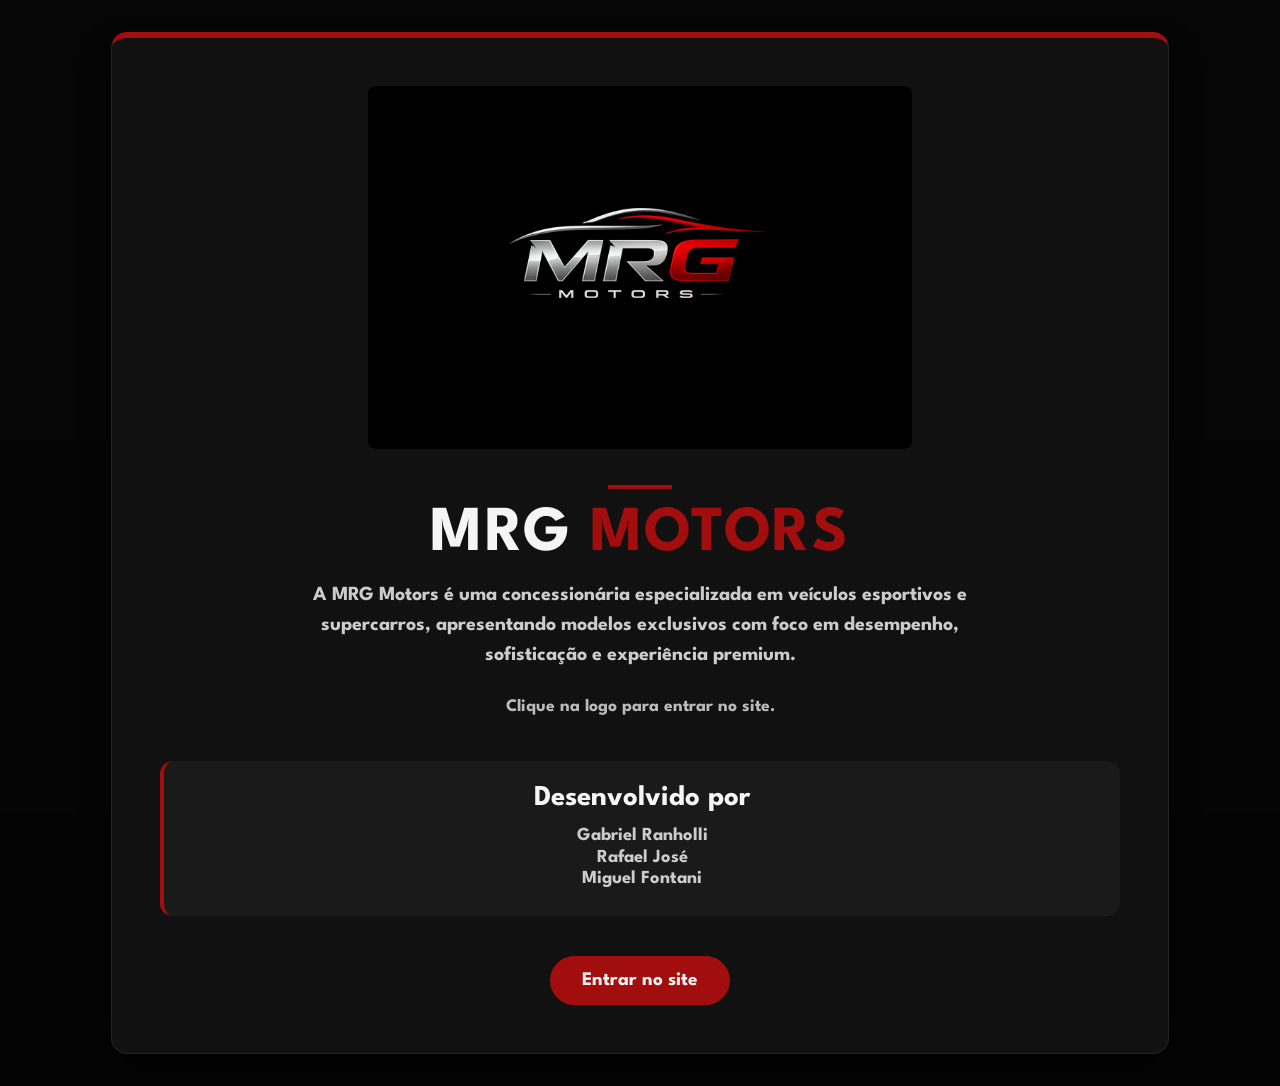
==== index.html @ b7797f41 "Index na raiz" ====
<!DOCTYPE html>
<html lang="en">

<head>
    <meta charset="UTF-8">
    <meta name="viewport" content="width=device-width, initial-scale=1.0">
    <title>Document</title>
    <link rel="stylesheet" href="css/indexstyle.css">
    <link rel="preconnect" href="https://fonts.googleapis.com">
    <link rel="preconnect" href="https://fonts.gstatic.com" crossorigin>
    <link
        href="https://fonts.googleapis.com/css2?family=Chakra+Petch:ital,wght@0,300;0,400;0,500;0,600;0,700;1,300;1,400;1,500;1,600;1,700&family=League+Spartan:wght@100..900&family=PT+Sans+Narrow:wght@400;700&display=swap"
        rel="stylesheet">
</head>

<body>
    <main id="entrada">
        <section id="card-entrada">
            <a href="html/homepage.html" id="logo-link">
                <img src="imagens/Logo.jpeg" alt="Logo MRG Motors">
            </a>

            <div id="texto-entrada">
                <h1>MRG <span>Motors</span></h1>
                <p>
                    A MRG Motors é uma concessionária especializada em veículos esportivos
                    e supercarros, apresentando modelos exclusivos com foco em desempenho, sofisticação
                    e experiência premium.
                </p>

                <p class="instrucao">Clique na logo para entrar no site.</p>
            </div>

            <div id="autores">
                <h2>Desenvolvido por</h2>
                <p>Gabriel Ranholli</p>
                <p>Rafael José</p>
                <p>Miguel Fontani</p>
            </div>

            <a href="html/homepage.html" class="botao-entrar">Entrar no site</a>
        </section>
    </main>
</body>

</html>
---- css/indexstyle.css ----
body{
    margin: 0;
    min-height: 100vh;
    background: #1c1a1a;
    font-family: 'League Spartan', Arial, Helvetica, sans-serif;
    color: whitesmoke;
}

main{
    min-height: 100vh;
    display: flex;
    justify-content: center;
    align-items: center;
    padding: 2rem;
    background:linear-gradient(
            rgba(0, 0, 0, 0.75),
            rgba(0, 0, 0, 0.85)
        ),#1c1a1a;
}

#card-entrada{
    width: 100%;
    max-width: 60rem;
    background: #111;
    border: 1px solid rgba(255,255,255,0.08);
    border-top: 0.4rem solid #a20e0e;
    border-radius: 1rem;
    box-shadow: 0 1rem 2rem rgba(0,0,0,.45);
    padding: 3rem;
    text-align: center;
}

#logo-link{
    display: inline-block;
    transition: 0.3s ease;
}

#logo-link:hover{
    transform: translateY(-0.4rem);
}

#logo-link img{
    width: 100%;
    max-width: 34rem;
    display: block;
    margin: 0 auto;
    border-radius: 0.5rem;
}

#texto-entrada h1{
    font-size: 4rem;
    margin: 2rem 0 1rem 0;
    font-weight: bolder;
    letter-spacing: 0.1rem;
    text-transform: uppercase;
}

#texto-entrada h1::before{
    content: "";
    display: block;
    width: 4rem;
    height: 0.3rem;
    background: #a20e0e;
    margin: 0 auto 1rem auto;
}

#texto-entrada span{
    color: #a20e0e;
}

#texto-entrada p{
    max-width: 45rem;
    margin: 0 auto;
    color: #ccc;
    font-size: 1.25rem;
    line-height: 1.5;
    font-weight: bold;
}

.instrucao{
    margin-top: 1.5rem !important;
    color: #bbb !important;
    font-size: 1.1rem !important;
}

#autores{
    margin-top: 2.5rem;
    padding: 1.5rem;
    background: rgba(255,255,255,0.04);
    border-left: 0.25rem solid #a20e0e;
    border-radius: 0.8rem;
}

#autores h2{
    margin: 0 0 1rem 0;
    color: whitesmoke;
    font-size: 1.8rem;
}

#autores p{
    margin: 0.3rem 0;
    color: #ccc;
    font-size: 1.15rem;
    font-weight: bold;
}

.botao-entrar{
    display: inline-block;
    margin-top: 2.5rem;
    color: whitesmoke;
    background: #a20e0e;
    text-decoration: none;
    padding: 1rem 2rem;
    border-radius: 2rem;
    font-size: 1.2rem;
    font-weight: bolder;
    transition: 0.3s ease;
}

.botao-entrar:hover{
    background: #7d0b0b;
    transform: translateY(-0.2rem);
}
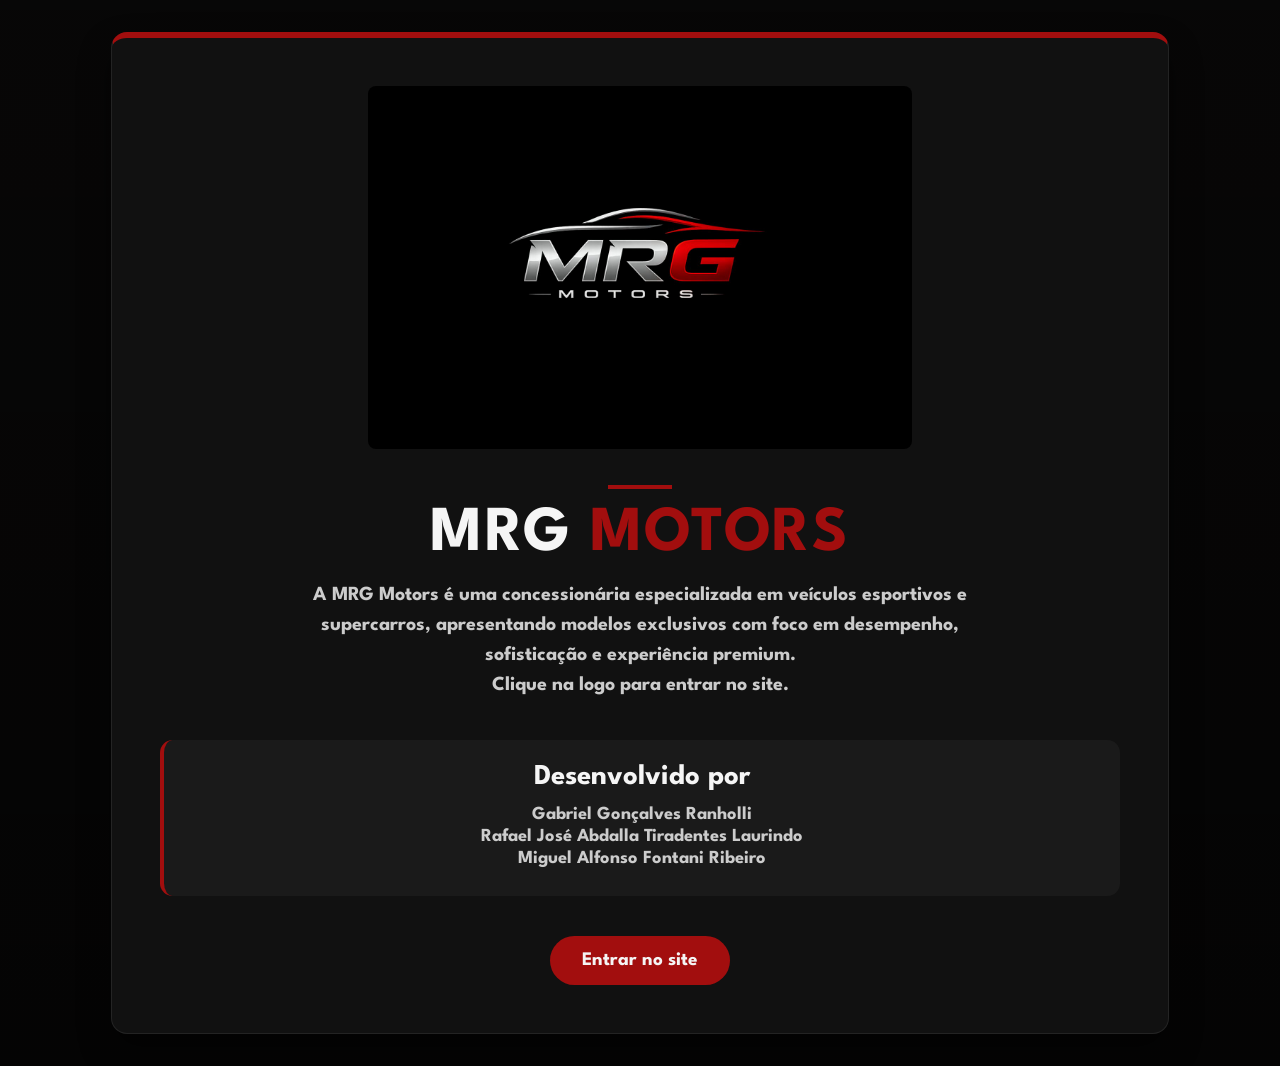
==== commit e8717519: "Nomes completos" ====
--- a/index.html
+++ b/index.html
@@ -33,9 +33,9 @@
 
             <div id="autores">
                 <h2>Desenvolvido por</h2>
-                <p>Gabriel Ranholli</p>
-                <p>Rafael José</p>
-                <p>Miguel Fontani</p>
+                <p>Gabriel Gonçalves Ranholli</p>
+                <p>Rafael José Abdalla Tiradentes Laurindo</p>
+                <p>Miguel Alfonso Fontani Ribeiro</p>
             </div>
 
             <a href="html/homepage.html" class="botao-entrar">Entrar no site</a>
@@ -43,4 +43,4 @@
     </main>
 </body>
 
-</html>+</html>
--- a/css/indexstyle.css
+++ b/css/indexstyle.css
@@ -78,9 +78,9 @@
 }
 
 .instrucao{
-    margin-top: 1.5rem !important;
-    color: #bbb !important;
-    font-size: 1.1rem !important;
+    margin-top: 1.5rem;
+    color: #bbb;
+    font-size: 1.1rem;
 }
 
 #autores{
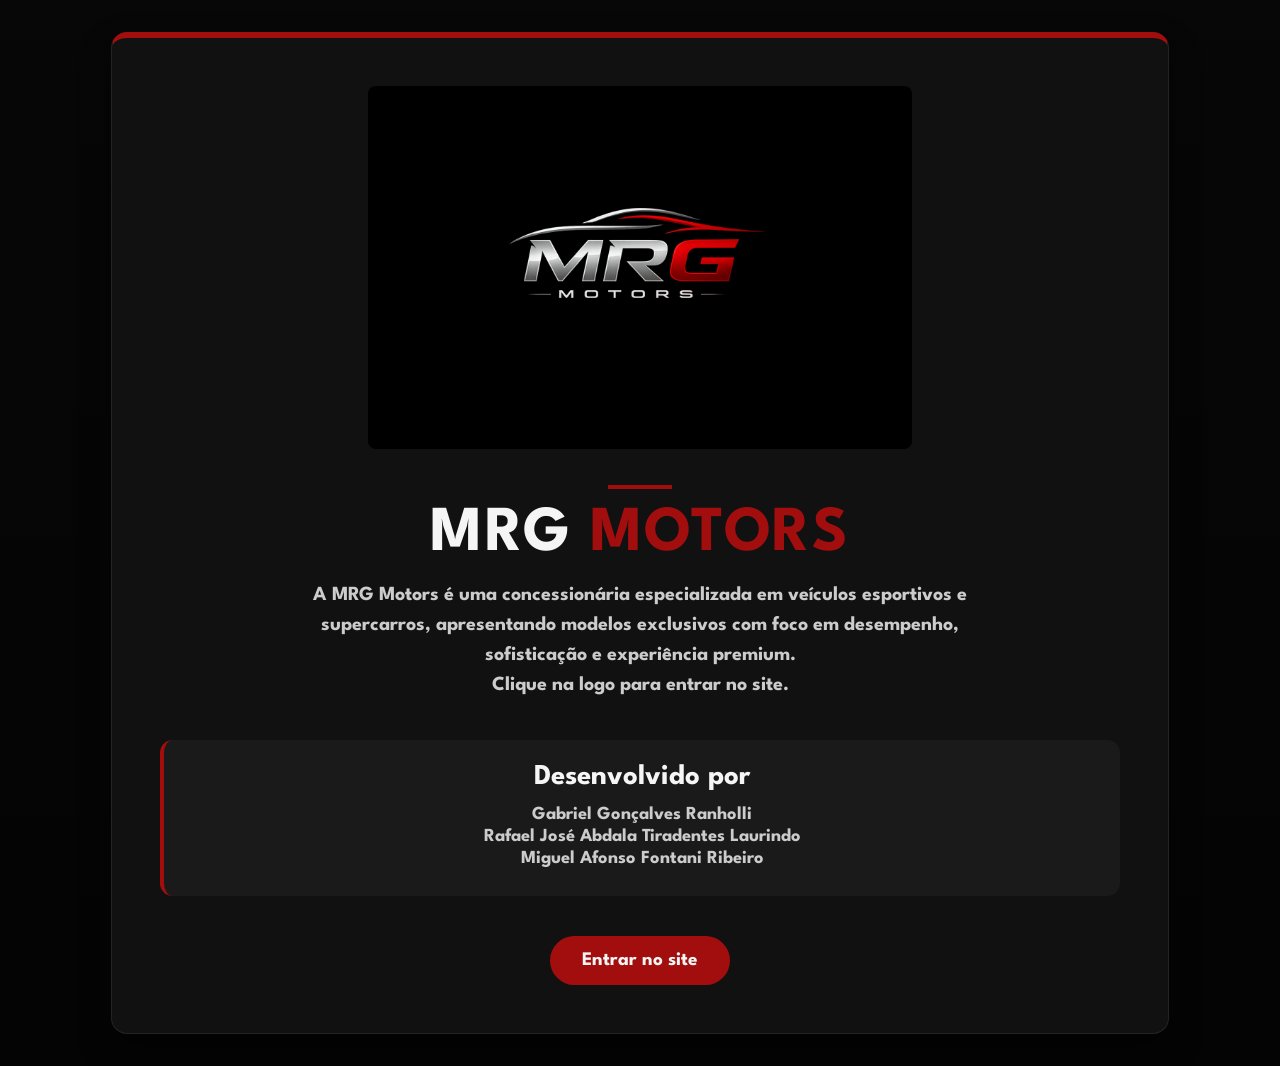
==== commit a632e2c6: "nomes" ====
--- a/index.html
+++ b/index.html
@@ -34,8 +34,8 @@
             <div id="autores">
                 <h2>Desenvolvido por</h2>
                 <p>Gabriel Gonçalves Ranholli</p>
-                <p>Rafael José Abdalla Tiradentes Laurindo</p>
-                <p>Miguel Alfonso Fontani Ribeiro</p>
+                <p>Rafael José Abdala Tiradentes Laurindo</p>
+                <p>Miguel Afonso Fontani Ribeiro</p>
             </div>
 
             <a href="html/homepage.html" class="botao-entrar">Entrar no site</a>
@@ -43,4 +43,4 @@
     </main>
 </body>
 
-</html>
+</html>
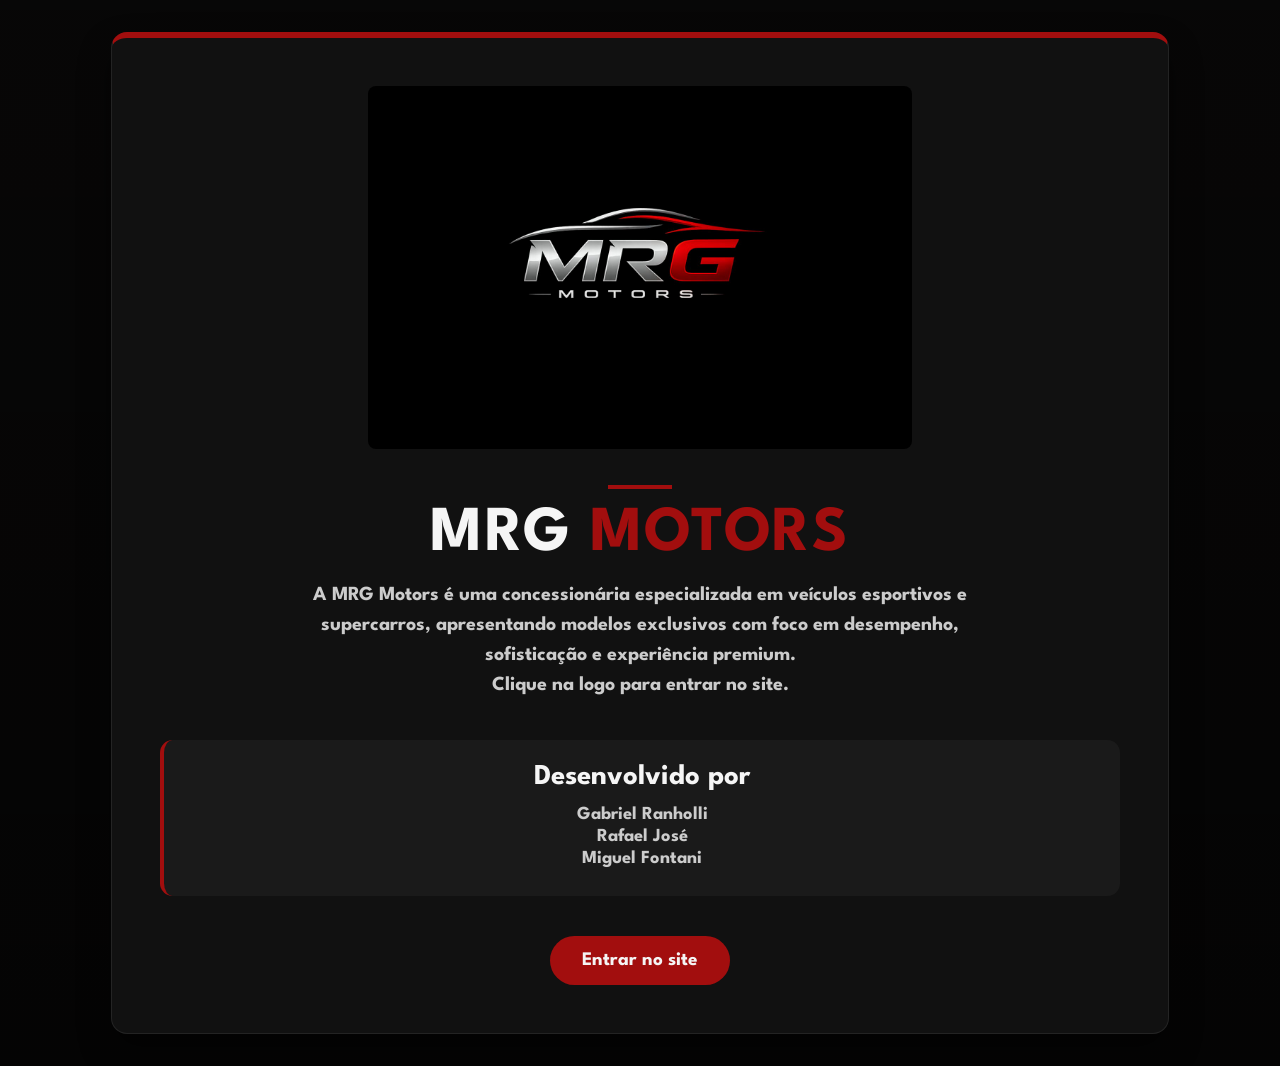
==== commit 6c1237ae: "Merge branch 'main' of https://github.com/Ranholli/MRG-Motors" ====
--- a/index.html
+++ b/index.html
@@ -33,9 +33,9 @@
 
             <div id="autores">
                 <h2>Desenvolvido por</h2>
-                <p>Gabriel Gonçalves Ranholli</p>
-                <p>Rafael José Abdala Tiradentes Laurindo</p>
-                <p>Miguel Afonso Fontani Ribeiro</p>
+                <p>Gabriel Ranholli</p>
+                <p>Rafael José</p>
+                <p>Miguel Fontani</p>
             </div>
 
             <a href="html/homepage.html" class="botao-entrar">Entrar no site</a>
@@ -43,4 +43,4 @@
     </main>
 </body>
 
-</html>+</html>
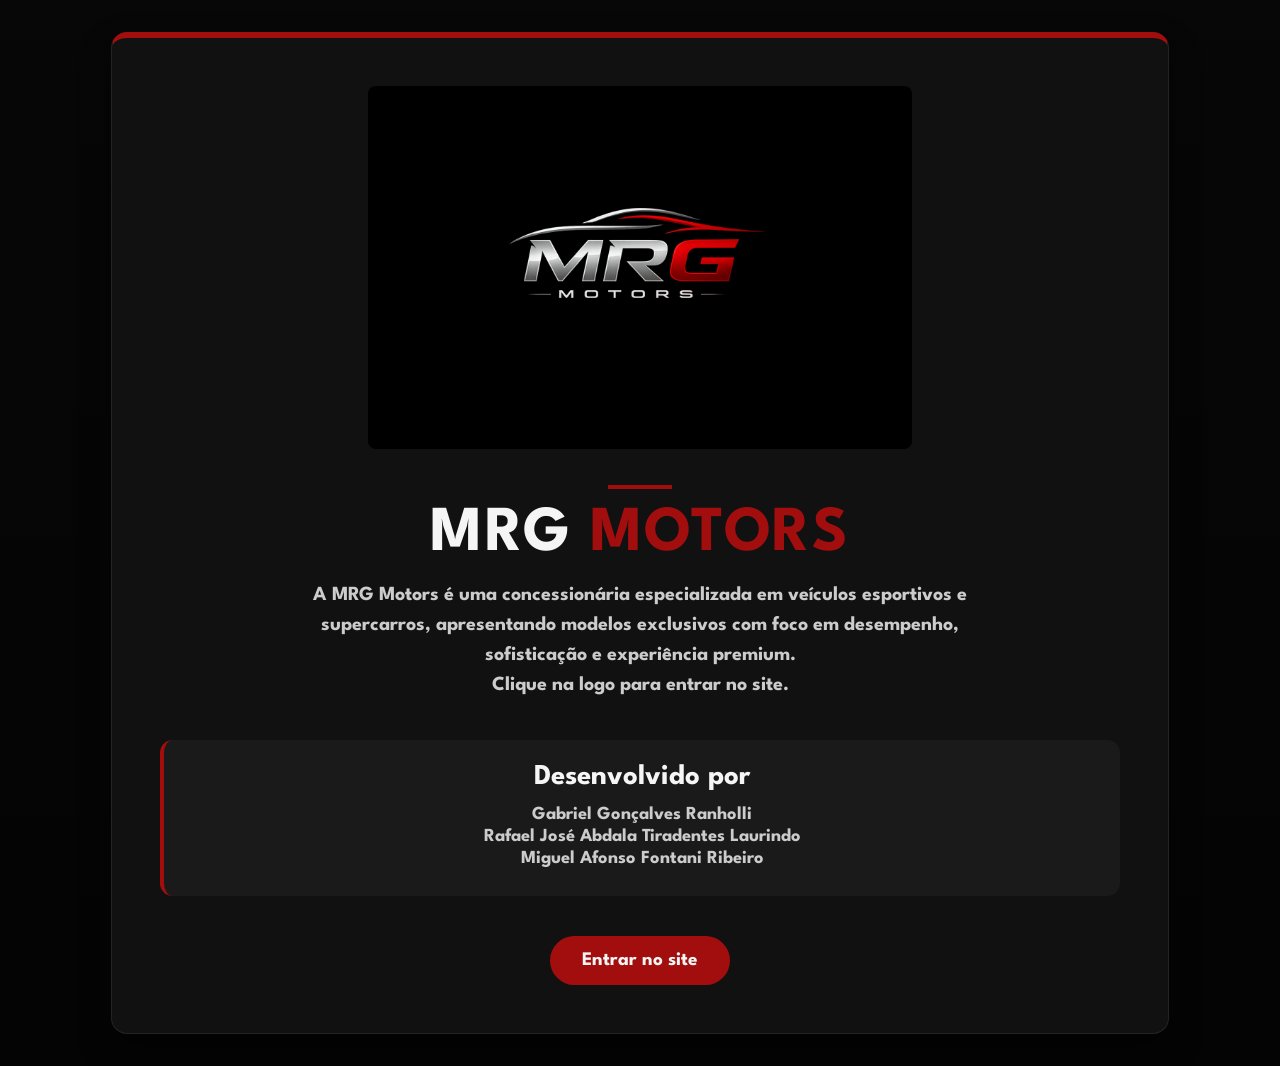
==== commit 0fd0aae0: "Nome" ====
--- a/index.html
+++ b/index.html
@@ -33,9 +33,9 @@
 
             <div id="autores">
                 <h2>Desenvolvido por</h2>
-                <p>Gabriel Ranholli</p>
-                <p>Rafael José</p>
-                <p>Miguel Fontani</p>
+                <p>Gabriel Gonçalves Ranholli</p>
+                <p>Rafael José Abdala Tiradentes Laurindo</p>
+                <p>Miguel Afonso Fontani Ribeiro</p>
             </div>
 
             <a href="html/homepage.html" class="botao-entrar">Entrar no site</a>
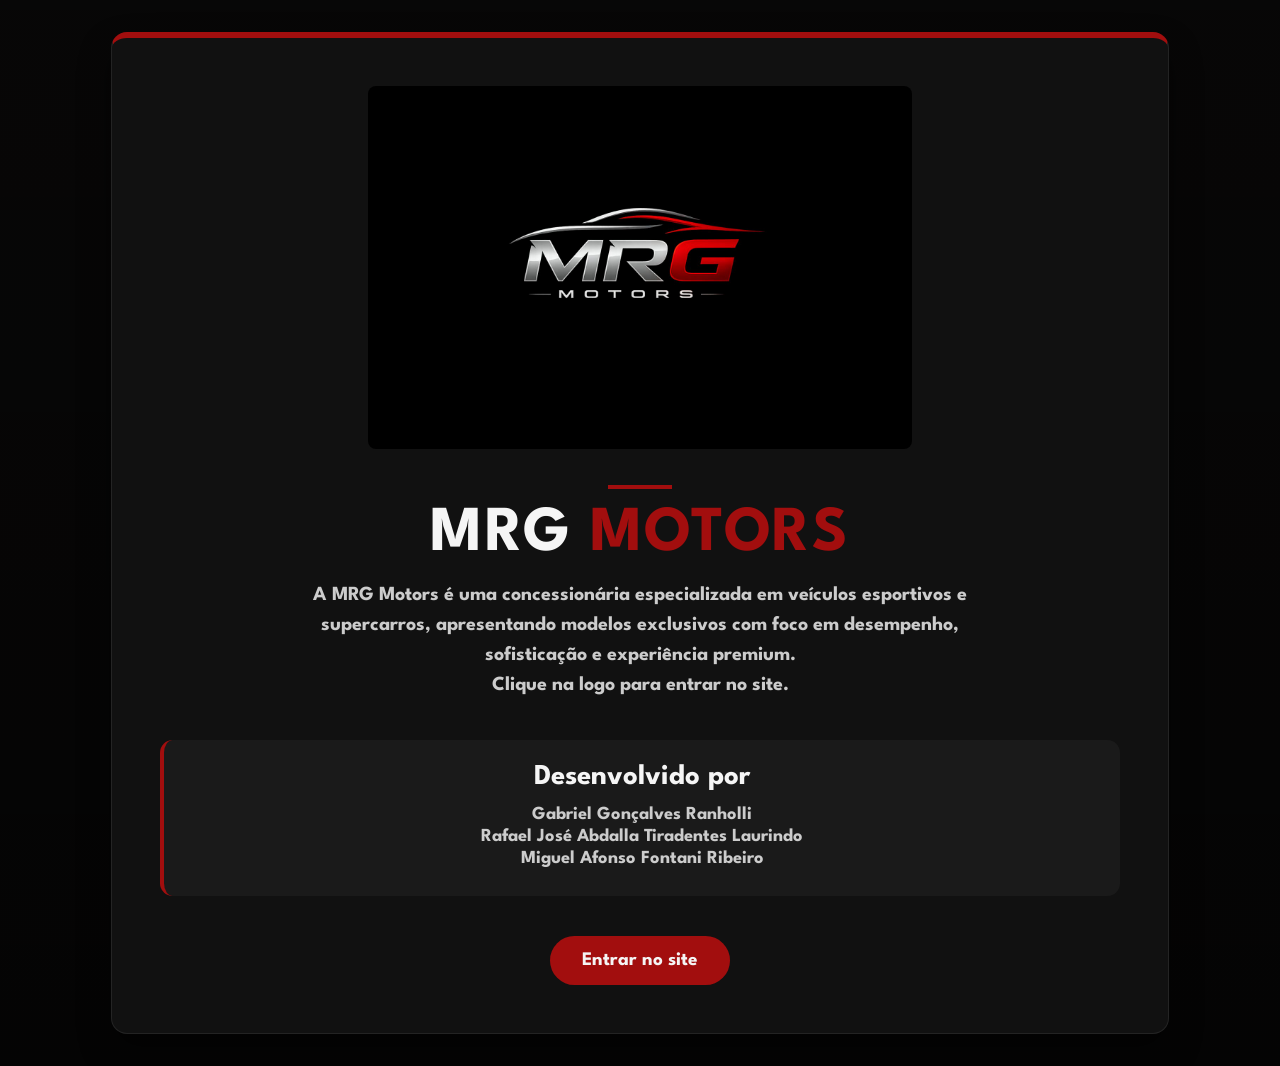
==== commit f1b105a7: "Abdalla" ====
--- a/index.html
+++ b/index.html
@@ -4,7 +4,7 @@
 <head>
     <meta charset="UTF-8">
     <meta name="viewport" content="width=device-width, initial-scale=1.0">
-    <title>Document</title>
+    <title>MRG Motors | Entrada</title>
     <link rel="stylesheet" href="css/indexstyle.css">
     <link rel="preconnect" href="https://fonts.googleapis.com">
     <link rel="preconnect" href="https://fonts.gstatic.com" crossorigin>
@@ -34,7 +34,7 @@
             <div id="autores">
                 <h2>Desenvolvido por</h2>
                 <p>Gabriel Gonçalves Ranholli</p>
-                <p>Rafael José Abdala Tiradentes Laurindo</p>
+                <p>Rafael José Abdalla Tiradentes Laurindo</p>
                 <p>Miguel Afonso Fontani Ribeiro</p>
             </div>
 
